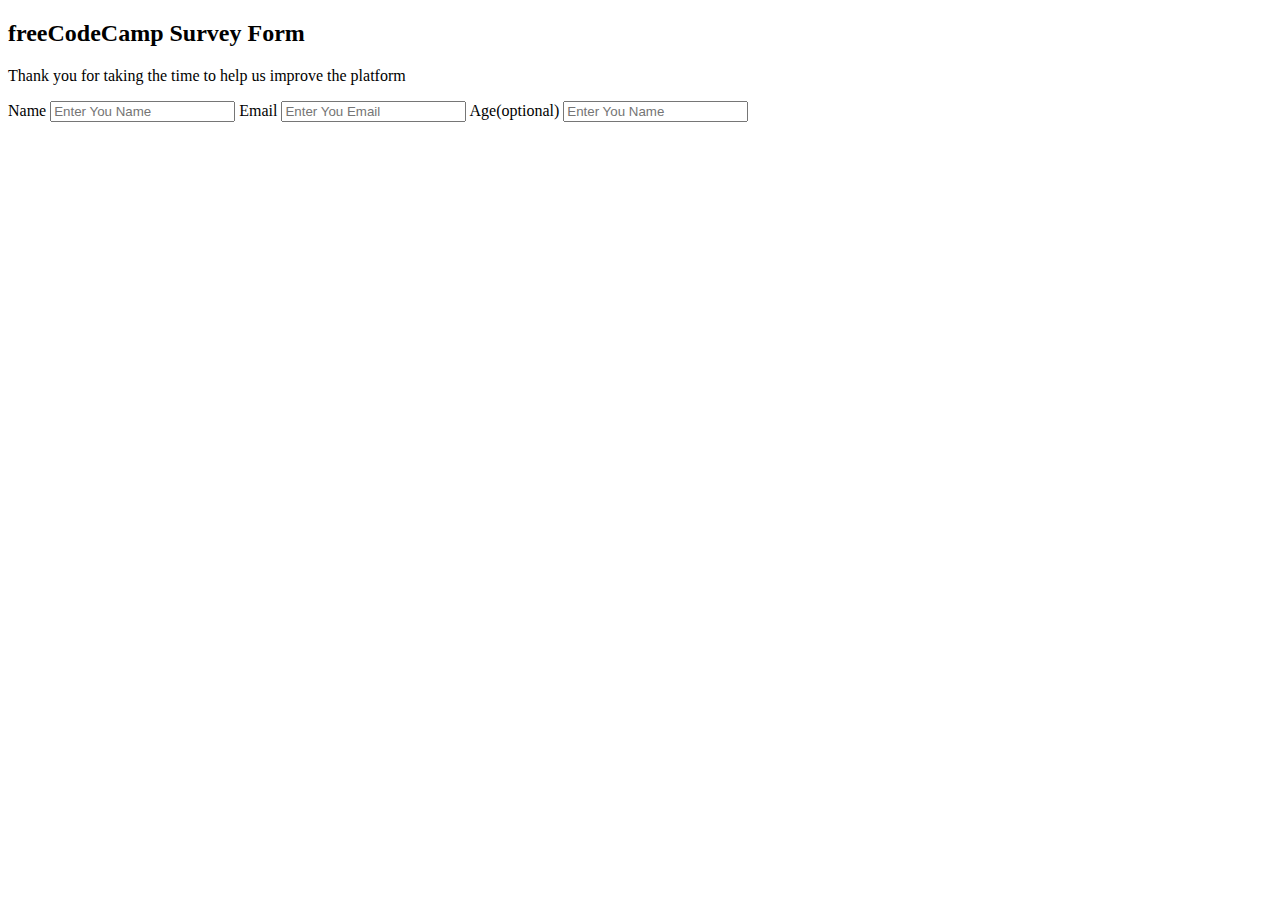
==== fccTask/index.html @ 9619285a "balqees form1" ====
<!DOCTYPE html>
<html lang="en">
<head>
  <meta charset="UTF-8">
  <meta http-equiv="X-UA-Compatible" content="IE=edge">
  <meta name="viewport" content="width=device-width, initial-scale=1.0">
  <title>FCC Form Task</title>
</head>
<body>
  <div class="container">
    <div class="heading">
      <h2>freeCodeCamp Survey Form</h2>
      <p>Thank you for taking the time to help us improve the platform</p>
    </div>
    <div class="form">
      <form>
        <label for="">
          Name
          <input type="text" name="" id="" placeholder="Enter You Name">
        </label>
        <label for="">
          Email
          <input type="email" name="" id="" placeholder="Enter You Email">
        </label>
        <label for="">
          Age(optional)
          <input type="Number" name="" id="" placeholder="Enter You Name">
        </label>
      </form>
    </div>
  </div>
</body>
</html>
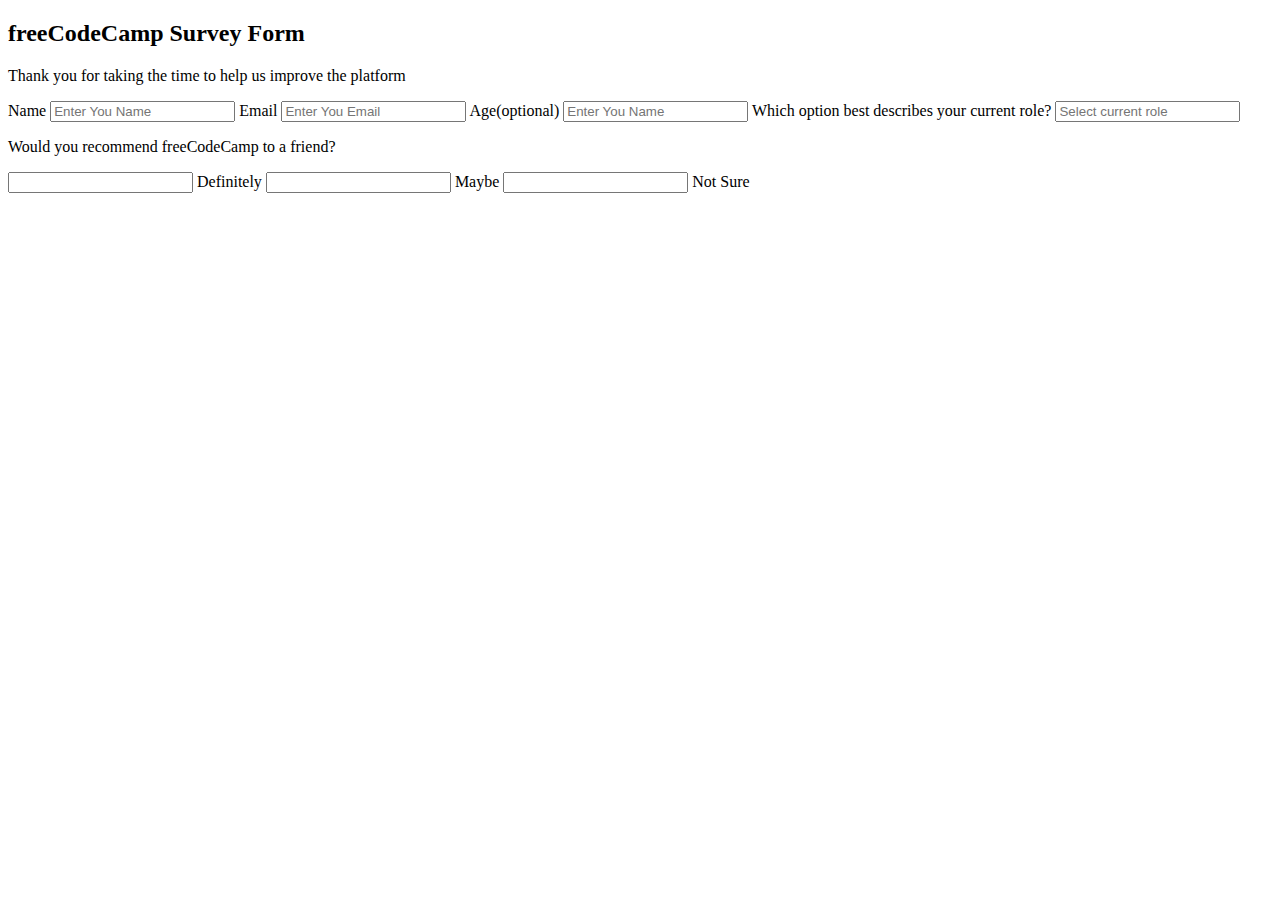
==== commit d42c4171: "Two new features" ====
--- a/fccTask/index.html
+++ b/fccTask/index.html
@@ -26,7 +26,25 @@
           Age(optional)
           <input type="Number" name="" id="" placeholder="Enter You Name">
         </label>
+        <label for="">
+          Which option best describes your current role?
+          <input type="text" name="" id="" placeholder="Select current role">
+        </label>
+        <p>Would you recommend freeCodeCamp to a friend?</p>
+        <label for="">         
+          <input type="radial" name="" id="">
+          Definitely
+        </label>
+        <label for="">         
+          <input type="radial" name="" id="">
+          Maybe
+        </label>
+        <label for="">         
+          <input type="radial" name="" id="">
+          Not Sure
+        </label>
       </form>
+      
     </div>
   </div>
 </body>
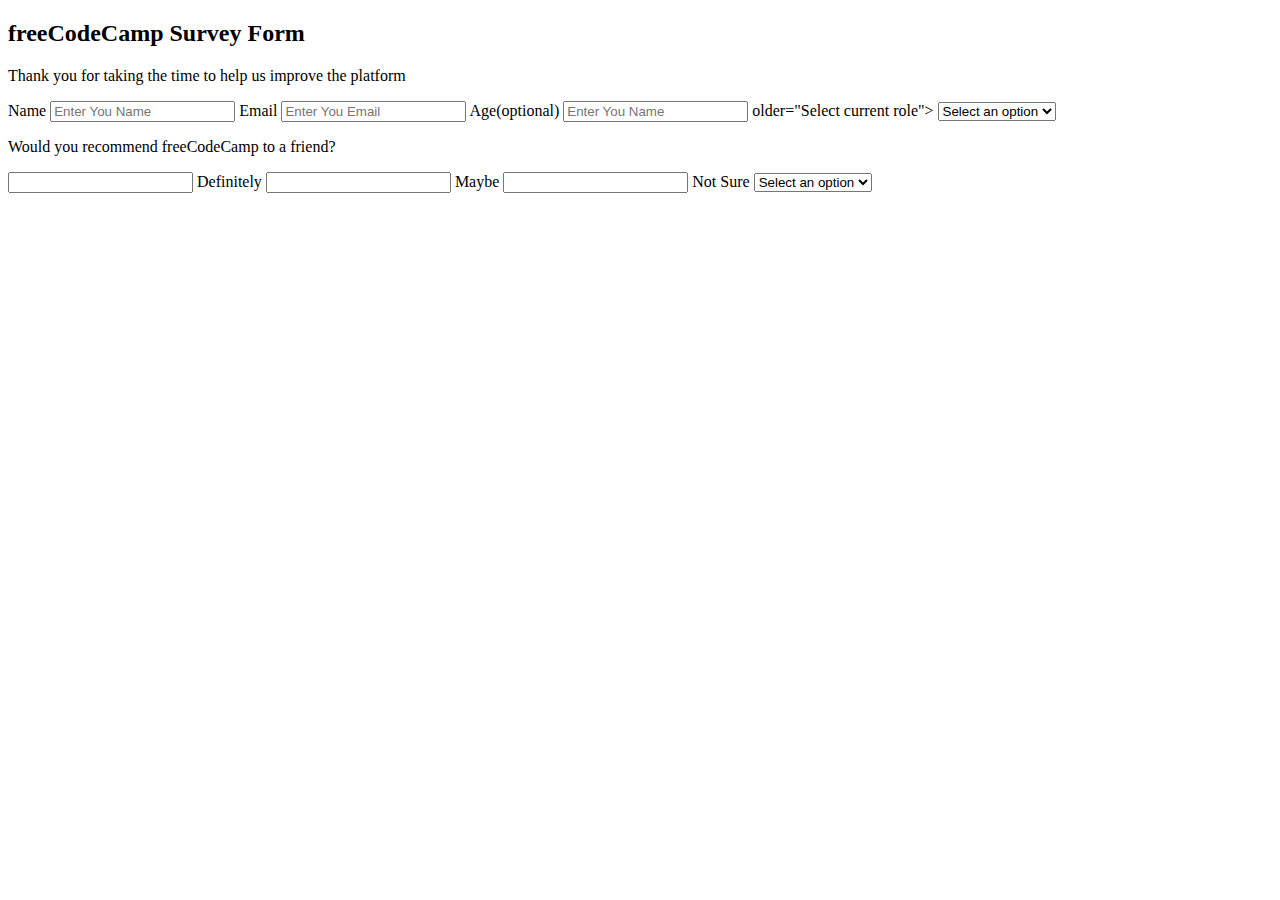
==== commit f2b5fd2c: "another commit, balqees" ====
--- a/fccTask/index.html
+++ b/fccTask/index.html
@@ -25,11 +25,16 @@
         <label for="">
           Age(optional)
           <input type="Number" name="" id="" placeholder="Enter You Name">
+        </label>older="Select current role">
         </label>
-        <label for="">
+        <select name="" id="">
           Which option best describes your current role?
-          <input type="text" name="" id="" placeholder="Select current role">
-        </label>
+          <option value="">Select an option</option>
+          <option value="">Challenges</option>
+          <option value="">Projects</option>
+          <option value="">Community</option>
+          <option value="">Open source</option>
+        </select>
         <p>Would you recommend freeCodeCamp to a friend?</p>
         <label for="">         
           <input type="radial" name="" id="">
@@ -43,6 +48,15 @@
           <input type="radial" name="" id="">
           Not Sure
         </label>
+        <select name="" id="">
+          What is your favorite feature of freeCodeCamp?
+          <option value="">Select an option</option>
+          <option value="">Challenges</option>
+          <option value="">Projects</option>
+          <option value="">Community</option>
+          <option value="">Open source</option>
+        </select>
+        
       </form>
       
     </div>
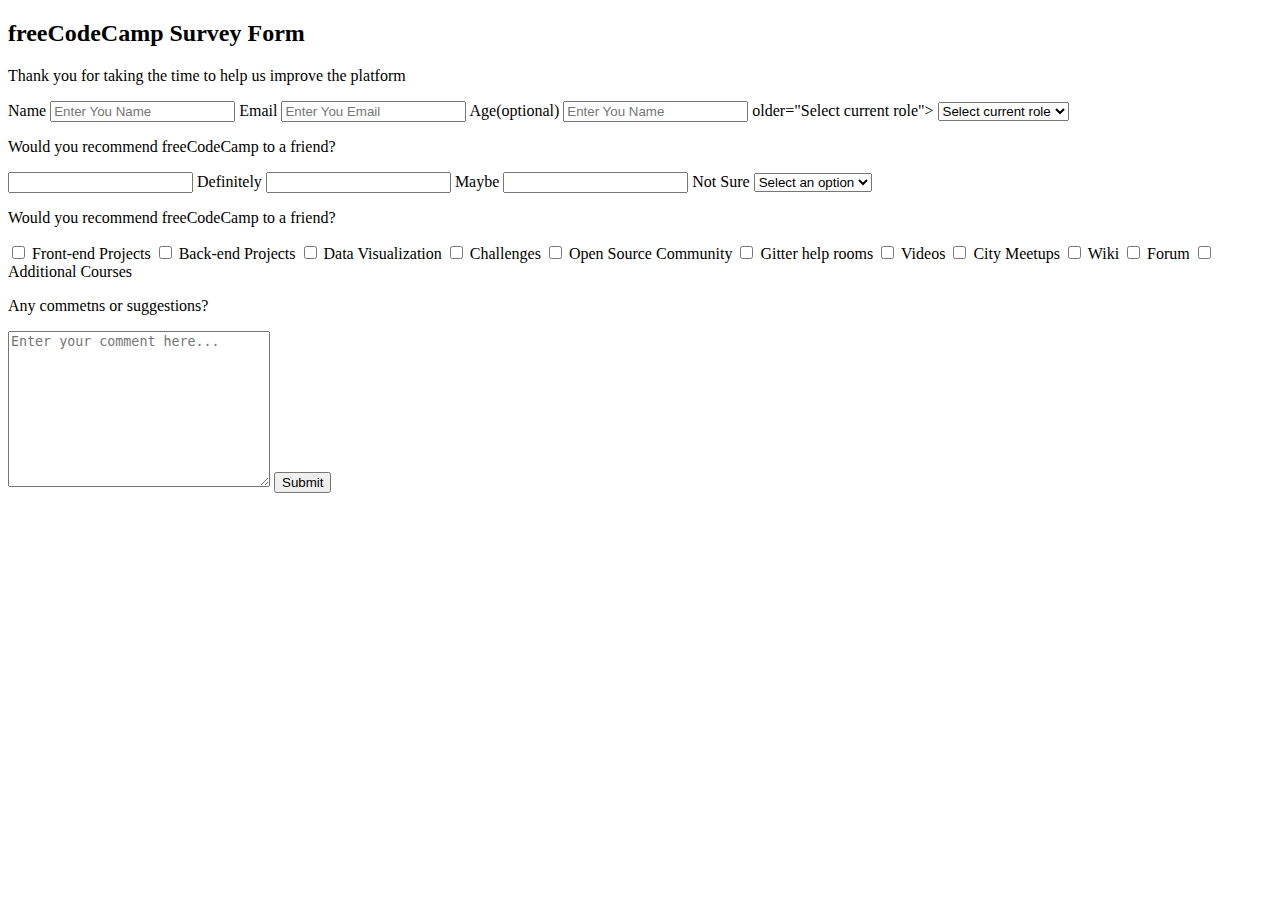
==== commit 6f2921e2: "add checkbox and text box" ====
--- a/fccTask/index.html
+++ b/fccTask/index.html
@@ -29,11 +29,12 @@
         </label>
         <select name="" id="">
           Which option best describes your current role?
-          <option value="">Select an option</option>
-          <option value="">Challenges</option>
-          <option value="">Projects</option>
-          <option value="">Community</option>
-          <option value="">Open source</option>
+          <option value="">Select current role</option>
+          <option value="">Student</option>
+          <option value="">Full time job</option>
+          <option value="">Full time learner</option>
+          <option value="">Prefer not to say</option>
+          <option value="">Other</option>
         </select>
         <p>Would you recommend freeCodeCamp to a friend?</p>
         <label for="">         
@@ -56,7 +57,56 @@
           <option value="">Community</option>
           <option value="">Open source</option>
         </select>
+        <p>Would you recommend freeCodeCamp to a friend?</p>
+        <label for="">         
+          <input type="checkbox" name="" id="">
+          Front-end Projects
+        </label>
+        <label for="">         
+          <input type="checkbox" name="" id="">
+          Back-end Projects
+        </label>
+        <label for="">         
+          <input type="checkbox" name="" id="">
+          Data Visualization
+        </label>
+        <label for="">         
+          <input type="checkbox" name="" id="">
+          Challenges
+        </label>
+        <label for="">         
+          <input type="checkbox" name="" id="">
+          Open Source Community
+        </label>
+        <label for="">         
+          <input type="checkbox" name="" id="">
+          Gitter help rooms
+        </label>
+        <label for="">         
+          <input type="checkbox" name="" id="">
+          Videos
+        </label>
+        <label for="">         
+          <input type="checkbox" name="" id="">
+          City Meetups
+        </label>
+        <label for="">         
+          <input type="checkbox" name="" id="">
+          Wiki
+        </label>
+        <label for="">         
+          <input type="checkbox" name="" id="">
+          Forum
+        </label>
+        <label for="">         
+          <input type="checkbox" name="" id="">
+          Additional Courses
+        </label>
+
+        <p>Any commetns or suggestions?</p>
+        <textarea name="" id="" cols="30" rows="10" placeholder="Enter your comment here..."></textarea>
         
+        <button>Submit</button>
       </form>
       
     </div>
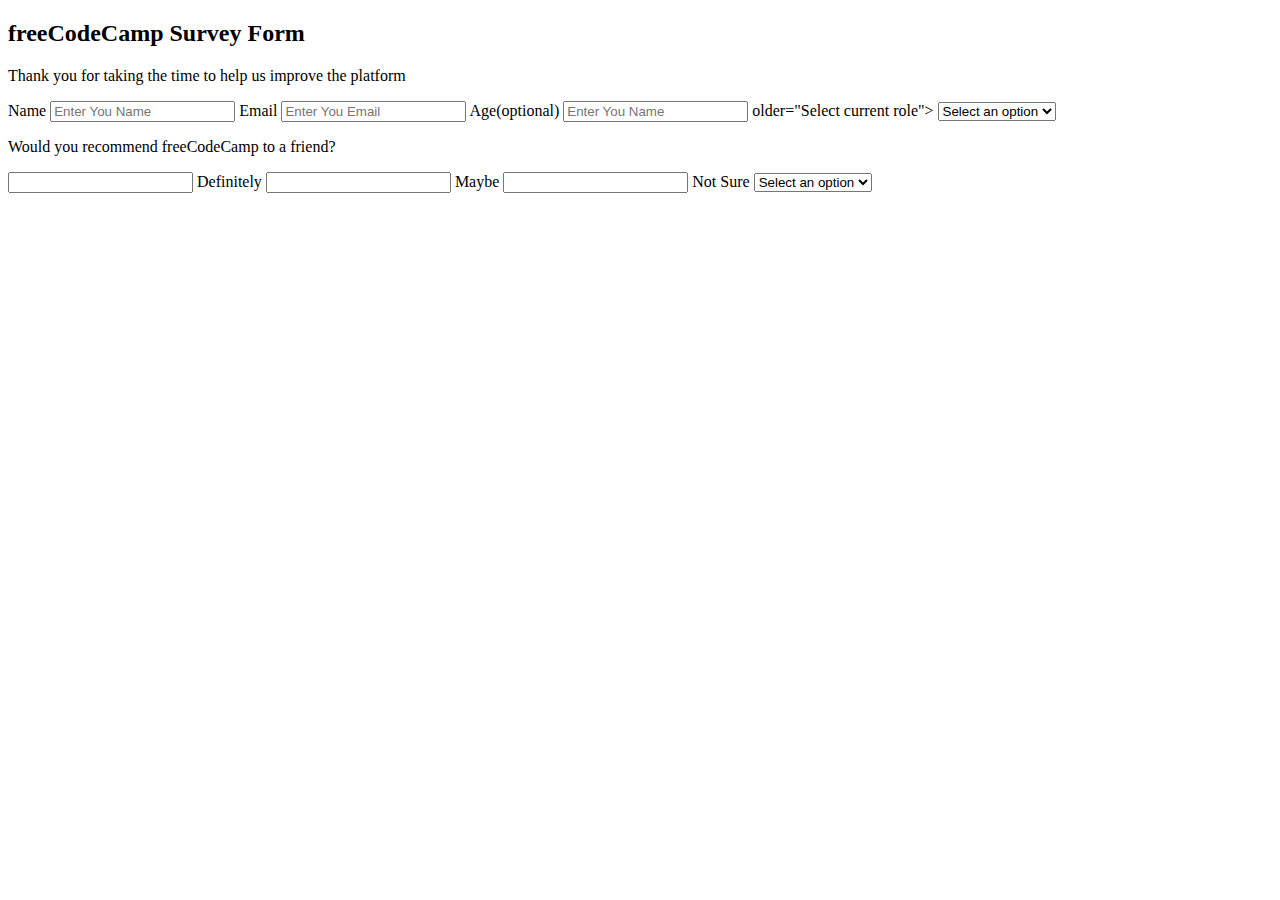
==== commit 8c887db3: "add" ====
--- a/fccTask/index.html
+++ b/fccTask/index.html
@@ -5,6 +5,7 @@
   <meta http-equiv="X-UA-Compatible" content="IE=edge">
   <meta name="viewport" content="width=device-width, initial-scale=1.0">
   <title>FCC Form Task</title>
+  <link rel="stylesheet" href="style.css">
 </head>
 <body>
   <div class="container">
@@ -29,12 +30,11 @@
         </label>
         <select name="" id="">
           Which option best describes your current role?
-          <option value="">Select current role</option>
-          <option value="">Student</option>
-          <option value="">Full time job</option>
-          <option value="">Full time learner</option>
-          <option value="">Prefer not to say</option>
-          <option value="">Other</option>
+          <option value="">Select an option</option>
+          <option value="">Challenges</option>
+          <option value="">Projects</option>
+          <option value="">Community</option>
+          <option value="">Open source</option>
         </select>
         <p>Would you recommend freeCodeCamp to a friend?</p>
         <label for="">         
@@ -57,56 +57,7 @@
           <option value="">Community</option>
           <option value="">Open source</option>
         </select>
-        <p>Would you recommend freeCodeCamp to a friend?</p>
-        <label for="">         
-          <input type="checkbox" name="" id="">
-          Front-end Projects
-        </label>
-        <label for="">         
-          <input type="checkbox" name="" id="">
-          Back-end Projects
-        </label>
-        <label for="">         
-          <input type="checkbox" name="" id="">
-          Data Visualization
-        </label>
-        <label for="">         
-          <input type="checkbox" name="" id="">
-          Challenges
-        </label>
-        <label for="">         
-          <input type="checkbox" name="" id="">
-          Open Source Community
-        </label>
-        <label for="">         
-          <input type="checkbox" name="" id="">
-          Gitter help rooms
-        </label>
-        <label for="">         
-          <input type="checkbox" name="" id="">
-          Videos
-        </label>
-        <label for="">         
-          <input type="checkbox" name="" id="">
-          City Meetups
-        </label>
-        <label for="">         
-          <input type="checkbox" name="" id="">
-          Wiki
-        </label>
-        <label for="">         
-          <input type="checkbox" name="" id="">
-          Forum
-        </label>
-        <label for="">         
-          <input type="checkbox" name="" id="">
-          Additional Courses
-        </label>
 
-        <p>Any commetns or suggestions?</p>
-        <textarea name="" id="" cols="30" rows="10" placeholder="Enter your comment here..."></textarea>
-        
-        <button>Submit</button>
       </form>
       
     </div>
--- a/fccTask/style.css
+++ b/fccTask/style.css
@@ -0,0 +1 @@
+
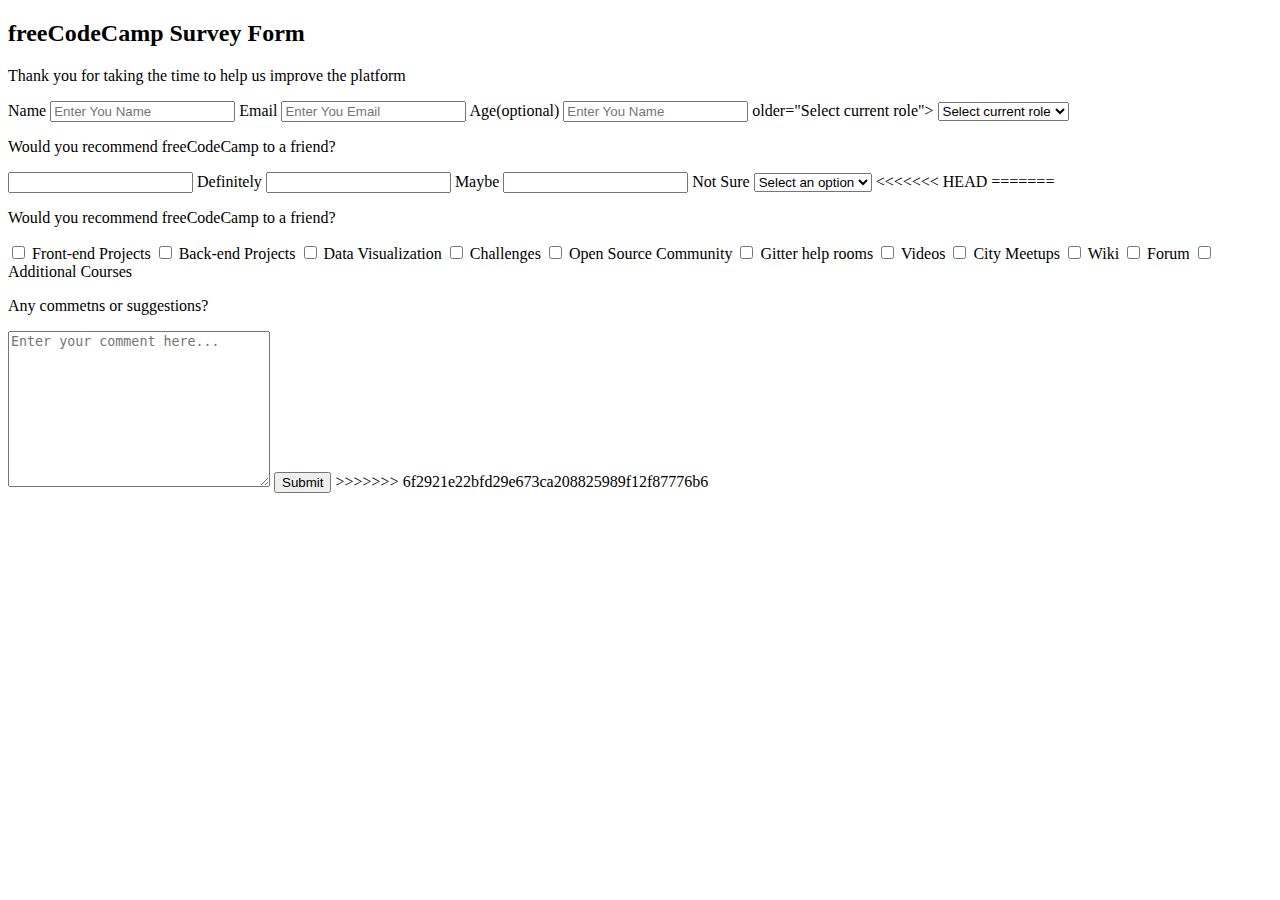
==== commit b7b91940: "Merge branch 'main' of https://github.com/GuilhermeGiachellin/RepoBalqees into main" ====
--- a/fccTask/index.html
+++ b/fccTask/index.html
@@ -30,11 +30,12 @@
         </label>
         <select name="" id="">
           Which option best describes your current role?
-          <option value="">Select an option</option>
-          <option value="">Challenges</option>
-          <option value="">Projects</option>
-          <option value="">Community</option>
-          <option value="">Open source</option>
+          <option value="">Select current role</option>
+          <option value="">Student</option>
+          <option value="">Full time job</option>
+          <option value="">Full time learner</option>
+          <option value="">Prefer not to say</option>
+          <option value="">Other</option>
         </select>
         <p>Would you recommend freeCodeCamp to a friend?</p>
         <label for="">         
@@ -57,7 +58,60 @@
           <option value="">Community</option>
           <option value="">Open source</option>
         </select>
+<<<<<<< HEAD
 
+=======
+        <p>Would you recommend freeCodeCamp to a friend?</p>
+        <label for="">         
+          <input type="checkbox" name="" id="">
+          Front-end Projects
+        </label>
+        <label for="">         
+          <input type="checkbox" name="" id="">
+          Back-end Projects
+        </label>
+        <label for="">         
+          <input type="checkbox" name="" id="">
+          Data Visualization
+        </label>
+        <label for="">         
+          <input type="checkbox" name="" id="">
+          Challenges
+        </label>
+        <label for="">         
+          <input type="checkbox" name="" id="">
+          Open Source Community
+        </label>
+        <label for="">         
+          <input type="checkbox" name="" id="">
+          Gitter help rooms
+        </label>
+        <label for="">         
+          <input type="checkbox" name="" id="">
+          Videos
+        </label>
+        <label for="">         
+          <input type="checkbox" name="" id="">
+          City Meetups
+        </label>
+        <label for="">         
+          <input type="checkbox" name="" id="">
+          Wiki
+        </label>
+        <label for="">         
+          <input type="checkbox" name="" id="">
+          Forum
+        </label>
+        <label for="">         
+          <input type="checkbox" name="" id="">
+          Additional Courses
+        </label>
+
+        <p>Any commetns or suggestions?</p>
+        <textarea name="" id="" cols="30" rows="10" placeholder="Enter your comment here..."></textarea>
+        
+        <button>Submit</button>
+>>>>>>> 6f2921e22bfd29e673ca208825989f12f87776b6
       </form>
       
     </div>
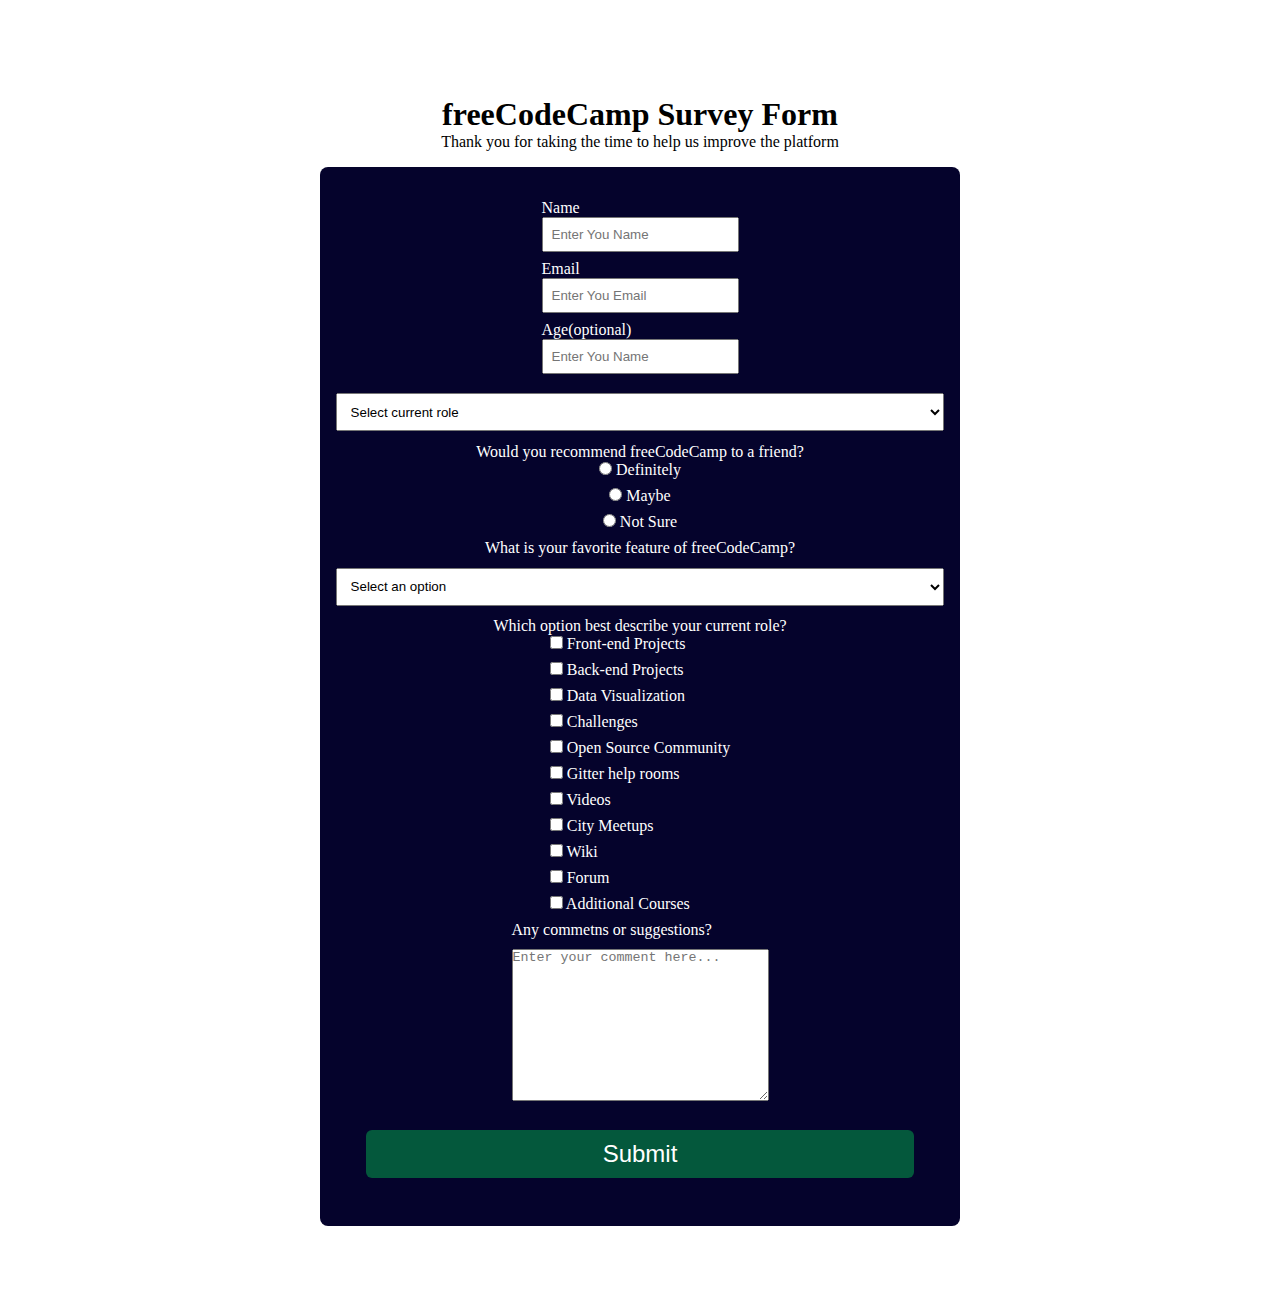
==== commit 7ae671e1: "final" ====
--- a/fccTask/index.html
+++ b/fccTask/index.html
@@ -10,23 +10,29 @@
 <body>
   <div class="container">
     <div class="heading">
-      <h2>freeCodeCamp Survey Form</h2>
+      <h1>freeCodeCamp Survey Form</h1>
       <p>Thank you for taking the time to help us improve the platform</p>
     </div>
     <div class="form">
       <form>
-        <label for="">
+        <div class="input">
+          <label for="">
           Name
           <input type="text" name="" id="" placeholder="Enter You Name">
-        </label>
-        <label for="">
+          </label>
+        </div>
+        <div class="input">
+          <label for="">
           Email
           <input type="email" name="" id="" placeholder="Enter You Email">
         </label>
-        <label for="">
+        </div>
+        <div class="input">
+          <label for="">
           Age(optional)
           <input type="Number" name="" id="" placeholder="Enter You Name">
-        </label>older="Select current role">
+        </label>
+        </div>
         </label>
         <select name="" id="">
           Which option best describes your current role?
@@ -39,30 +45,29 @@
         </select>
         <p>Would you recommend freeCodeCamp to a friend?</p>
         <label for="">         
-          <input type="radial" name="" id="">
+          <input type="radio" name="" id="">
           Definitely
         </label>
         <label for="">         
-          <input type="radial" name="" id="">
+          <input type="radio" name="" id="">
           Maybe
         </label>
         <label for="">         
-          <input type="radial" name="" id="">
+          <input type="radio" name="" id="">
           Not Sure
         </label>
+        <p>What is your favorite feature of freeCodeCamp?</p>
         <select name="" id="">
-          What is your favorite feature of freeCodeCamp?
           <option value="">Select an option</option>
           <option value="">Challenges</option>
           <option value="">Projects</option>
           <option value="">Community</option>
           <option value="">Open source</option>
         </select>
-<<<<<<< HEAD
 
-=======
-        <p>Would you recommend freeCodeCamp to a friend?</p>
-        <label for="">         
+        <p>Which option best describe your current role?</p>
+        <div class="checkbox">
+          <label for="">         
           <input type="checkbox" name="" id="">
           Front-end Projects
         </label>
@@ -106,12 +111,12 @@
           <input type="checkbox" name="" id="">
           Additional Courses
         </label>
-
-        <p>Any commetns or suggestions?</p>
+        </div>
+        <div class="text">
+           <p>Any commetns or suggestions?</p>
         <textarea name="" id="" cols="30" rows="10" placeholder="Enter your comment here..."></textarea>
-        
+        </div>
         <button>Submit</button>
->>>>>>> 6f2921e22bfd29e673ca208825989f12f87776b6
       </form>
       
     </div>
--- a/fccTask/style.css
+++ b/fccTask/style.css
@@ -1 +1,64 @@
 
+*{
+  padding: 0;
+  margin: 0;
+  box-sizing: border-box;
+}
+body {
+  background-image: url('https://images.unsplash.com/photo-1593642634315-48f5414c3ad9?ixid=MnwxMjA3fDF8MHxlZGl0b3JpYWwtZmVlZHw3M3x8fGVufDB8fHx8&ixlib=rb-1.2.1&auto=format&fit=crop&w=500&q=60');
+  background-repeat: no-repeat;
+  background-size: cover;
+}
+.container {
+  margin: 5rem auto;
+  width: 50%;
+}
+.heading {
+  text-align: center;
+  padding: 1rem 0;
+}
+
+.form {
+  background-color: #05032c;
+  border-radius: 8px;
+  color: #fff;
+  width: 100%;
+}
+form {
+  display: flex;
+  flex-direction: column;
+  justify-content: center;
+  align-items: center;
+  padding: 2rem 1rem;
+  font-size: 1rem;
+}
+label {
+  display: block;
+  padding-bottom: .5rem; 
+}
+label input[type="text"], 
+label input[type="email"],
+label input[type="number"]
+ {
+  display: block;
+  padding: .5rem;
+  width: 100%;
+}
+select {
+  margin: .7rem 0;
+  width : 100%;
+  padding: .6rem;
+}
+button {
+  width : 90%;
+  margin: 1rem;
+  padding: .6rem;
+  background-color: rgb(4, 88, 60);
+  border: none;
+  border-radius: 6px;
+  font-size: 1.5rem;
+  color: #fff;
+}
+textarea {
+  margin: .6rem 0;
+}
